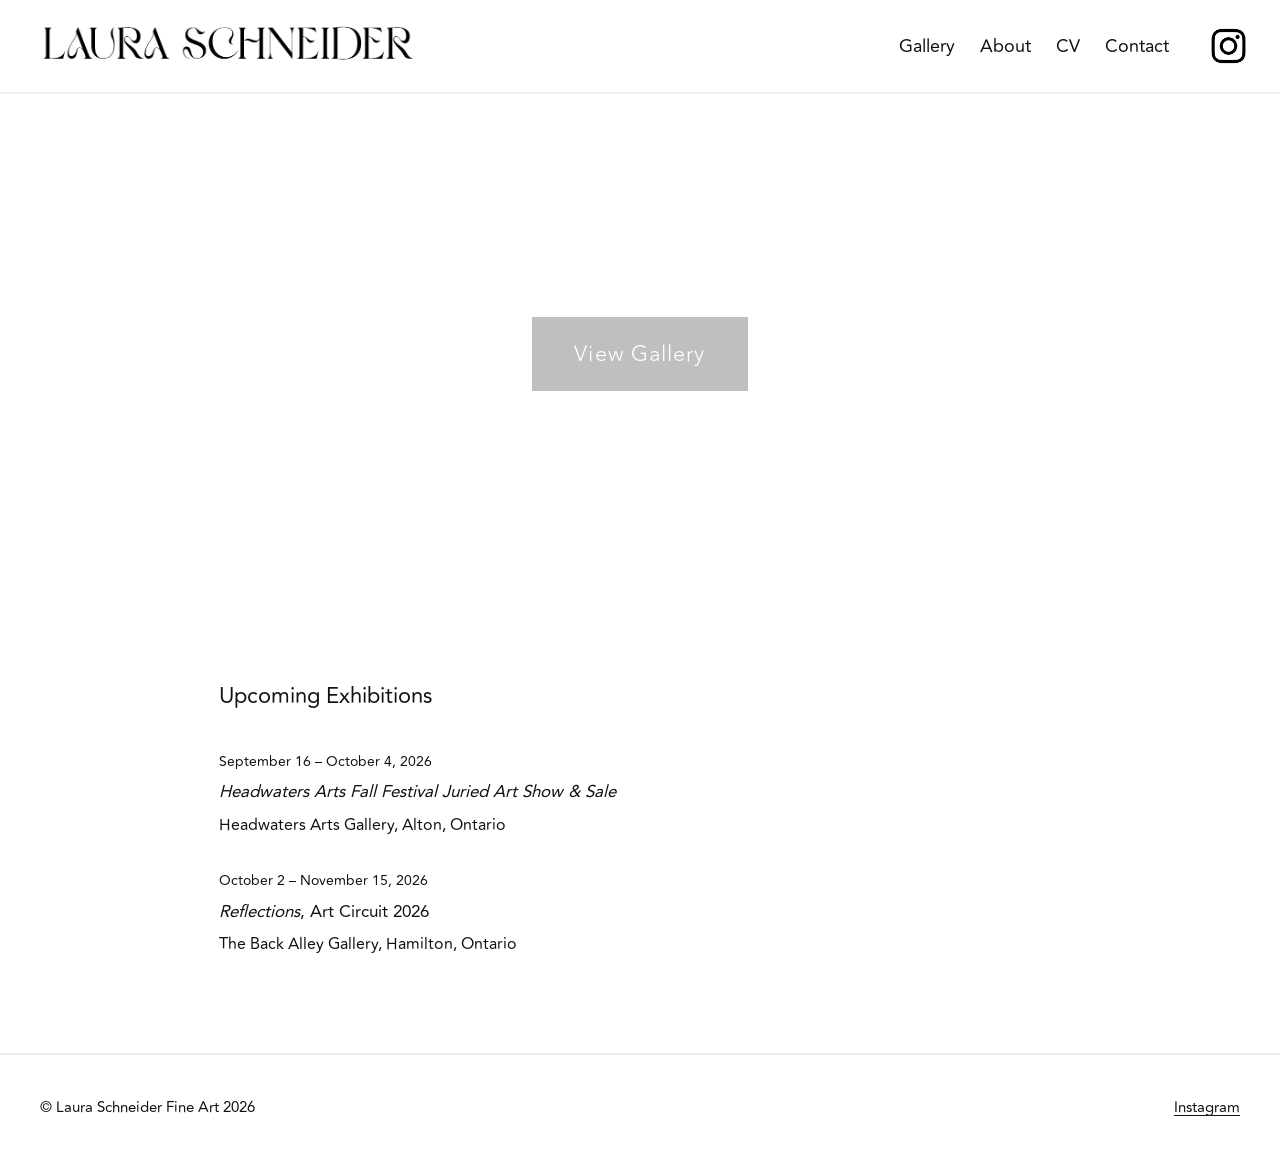
==== index.html @ dc7b81f4 "Add files via upload" ====
<!DOCTYPE html>
<html lang="en">
<head>
  <meta charset="UTF-8">

  <title>Laura Schneider Fine Art | Home</title>

  <meta
    name="description"
    content="Laura Schneider is a Canadian contemporary oil painter creating still lifes that explore distortion, light, and the quiet beauty of everyday objects."
  >

  <meta
    name="viewport"
    content="width=device-width, initial-scale=1.0"
  >

  <link
    rel="stylesheet"
    href="styles.css"
  >

  <link
    rel="icon"
    type="image/png"
    href="icons/favicon.png"
  >
</head>

<body>

<header>
  <a href="index.html" class="logo">
    <img
      src="icons/lauralogo.png"
      alt="Laura Schneider Fine Art"
    >
  </a>

  <nav id="nav">
    <a href="gallery.html">Gallery</a>
    <a href="about.html">About</a>
    <a href="curriculum vitae.html">CV</a>
    <a href="contact.html">Contact</a>

    <a
      href="https://www.instagram.com/lauraschneiderfineart"
      target="_blank"
      rel="noopener noreferrer"
      class="social-icon"
    >
      <img
        src="icons/igicon.png"
        alt="Instagram"
      >
    </a>
  </nav>

  <button
    class="hamburger"
    type="button"
    onclick="toggleMenu()"
    aria-label="Open menu"
    aria-expanded="false"
  >
    ☰
  </button>
</header>


<section class="home-hero">

  <div class="hero-slideshow">
    <div class="hero-slide slide-one"></div>
    <div class="hero-slide slide-two"></div>
    <div class="hero-slide slide-three"></div>
    <div class="hero-slide slide-four"></div>
  </div>

  <div class="hero-content">
    <a
      href="gallery.html"
      class="recent-works-button"
    >
      View Gallery
    </a>
  </div>

</section>


<section class="upcoming-exhibitions">

  <div class="upcoming-container">

    <h2>Upcoming Exhibitions</h2>

    <div class="upcoming-entry">
      <p class="upcoming-date">
        September 16 – October 4, 2026
      </p>

      <p class="upcoming-title">
        <em>
          Headwaters Arts Fall Festival Juried Art Show &amp; Sale
        </em>
      </p>

      <p>
        Headwaters Arts Gallery, Alton, Ontario
      </p>
    </div>

    <div class="upcoming-entry">
      <p class="upcoming-date">
        October 2 – November 15, 2026
      </p>

      <p class="upcoming-title">
        <em>Reflections</em>, Art Circuit 2026
      </p>

      <p>
        The Back Alley Gallery, Hamilton, Ontario
      </p>
    </div>

  </div>

</section>


<footer>
  <div class="footer-content">

    <p>
      © Laura Schneider Fine Art 2026
    </p>

    <div class="footer-socials">
      <a
        href="https://www.instagram.com/lauraschneiderfineart"
        target="_blank"
        rel="noopener noreferrer"
      >
        Instagram
      </a>
    </div>

  </div>
</footer>


<script>
  const nav = document.getElementById("nav");
  const hamburger = document.querySelector(".hamburger");

  function toggleMenu() {
    const isOpen = nav.classList.toggle("active");

    hamburger.setAttribute(
      "aria-expanded",
      isOpen ? "true" : "false"
    );
  }

  function closeMenu() {
    nav.classList.remove("active");
    hamburger.setAttribute("aria-expanded", "false");
  }

  document.addEventListener(
    "pointerdown",
    function (event) {
      if (!nav.classList.contains("active")) {
        return;
      }

      const clickedInsideNav =
        nav.contains(event.target);

      const clickedHamburger =
        hamburger.contains(event.target);

      if (
        !clickedInsideNav &&
        !clickedHamburger
      ) {
        closeMenu();
      }
    },
    true
  );

  nav.addEventListener(
    "click",
    function (event) {
      if (event.target.closest("a")) {
        closeMenu();
      }
    }
  );
</script>

</body>
</html>
---- styles.css ----
/* =============== FONTS =============== */

@font-face {
  font-family: 'AvenirR';
  src: url('Web Fonts/Avenir/Avenir Regular/Avenir Regular.ttf') format('truetype');
}

@font-face {
  font-family: 'AvenirL';
  src: url('Web Fonts/Avenir/Avenir Light/Avenir Light.ttf') format('truetype');
}

@font-face {
  font-family: 'Baskerville';
  src: url('Web Fonts/Baskerville/Baskerville LightA/Baskerville LightA.ttf') format('truetype');
}

@font-face {
  font-family: 'Tears';
  src: url('Web Fonts/Tears-of-Joy-Display-Serif/Fonts/Tears of Joy.ttf') format('truetype');
}


/* =============== BASE =============== */

* {
  margin: 0;
  padding: 0;
  box-sizing: border-box;
}

html,
body {
  min-height: 100%;
}

body {
  min-height: 100vh;
  display: flex;
  flex-direction: column;

  background: #fff;
  color: #111;

  font-family: 'AvenirR', sans-serif;
}

a {
  color: inherit;
}


/* =============== HEADER =============== */

header {
  position: sticky;
  top: 0;
  z-index: 1000;

  width: 100%;

  display: flex;
  justify-content: space-between;
  align-items: center;

  padding: 6px 30px;

  background: #fff;
  border-bottom: 2px solid #eee;
}

.logo {
  display: flex;
  align-items: center;
  margin-left: -10px;
}

.logo img {
  display: block;
  height: 80px;
  width: auto;
}

nav {
  display: flex;
  align-items: center;
  gap: 25px;
}

nav a {
  color: #111;
  text-decoration: none;
  font-size: 18px;
}

.social-icon {
  display: inline-flex;
  align-items: center;

  margin-left: 8px;
  margin-right: -5px;
}

.social-icon img {
  display: block;
  height: 40px;
  width: auto;
}

.hamburger {
  display: none;

  border: none;
  background: transparent;
  color: #111;

  font-family: inherit;
  font-size: 28px;
  line-height: 1;

  cursor: pointer;
}


/* =============== HOMEPAGE =============== */

.home-hero {
  position: relative;

  height: 45vh;
  min-height: 420px;

  overflow: hidden;
}

.hero-slideshow {
  position: absolute;
  inset: 0;
}

.hero-slide {
  position: absolute;
  inset: 0;

  background-size: cover;
  background-position: center;

  opacity: 0;
  filter: brightness(55%);

  animation:
    slideshow 20s infinite,
    zoom 20s infinite;
}

@keyframes zoom {
  from {
    transform: scale(1);
  }

  to {
    transform: scale(1.05);
  }
}

.slide-one {
  background-image: url("images/vortex_2026.jpg");
  animation-delay: 0s;
  background-position: 10% 25%;
}

.slide-two {
  background-image: url("images/chandelier_2026.jpg");
  animation-delay: 5s;
}

.slide-three {
  background-image: url("images/burning_match_2026.jpg");
  animation-delay: 10s;
  background-position: 10% 25%;
}

.slide-four {
  background-image: url("images/spellbound_2026.jpg");
  animation-delay: 15s;
}

@keyframes slideshow {
  0% {
    opacity: 0;
  }

  8% {
    opacity: 1;
  }

  28% {
    opacity: 1;
  }

  36% {
    opacity: 0;
  }

  100% {
    opacity: 0;
  }
}

.hero-content {
  position: relative;
  z-index: 2;

  height: 100%;

  display: flex;
  justify-content: center;
  align-items: center;
}

.recent-works-button {
  padding: 20px 42px;

  border: 1px solid #fff;

  background: rgba(0, 0, 0, 0.25);
  color: #fff;

  font-family: 'AvenirL', sans-serif;
  font-size: 22px;
  letter-spacing: 0.05em;

  text-decoration: none;

  transition: 0.25s ease;
}

.recent-works-button:hover {
  background: rgba(255, 255, 255, 0.2);
}


/* =============== UPCOMING EXHIBITIONS =============== */

.upcoming-exhibitions {
  padding: 70px 40px 80px;
  background: #fff;
}

.upcoming-container {
  max-width: 850px;
  margin: 0 auto;
}

.upcoming-container h2 {
  margin: 0 0 35px;

  font-size: 22px;
  font-weight: 400;
}

.upcoming-entry {
  margin-bottom: 28px;
}

.upcoming-entry:last-child {
  margin-bottom: 0;
}

.upcoming-entry p {
  margin: 0 0 6px;
  line-height: 1.6;
}

.upcoming-title {
  font-size: 17px;
}

.upcoming-date {
  margin-bottom: 8px;
  font-size: 14px;
}
/* =============== DESKTOP HOMEPAGE =============== */
@media (min-width: 1200px) {

  .home-hero {
    height: 55vh;
    min-height: 520px;
  }

  .upcoming-exhibitions {
    padding: 65px 40px 90px;
  }

  .upcoming-container {
    max-width: 560px;
    margin-left: 14vw;
    margin-right: 0;
  }

  .upcoming-container h2 {
    margin-bottom: 38px;
    text-align: left;
  }

  .upcoming-entry {
    margin-bottom: 32px;
  }

  /* CV */

  .cv-section {
    padding-left: 14vw;
    padding-right: 7vw;
  }

  .cv-container {
    max-width: 850px;
    margin: 0;
  }

}
/* =============== GALLERY =============== */

.gallery-section {
  flex: 1;
  padding: 50px 40px 80px;
}

.gallery {
  display: grid;
  grid-template-columns: repeat(3, 1fr);
  gap: 30px;
  align-items: start;
}
@media (min-width: 1200px) {
  .gallery {
    grid-template-columns: repeat(4, 1fr);
  }
}
.painting-link {
  display: block;
  text-decoration: none;
}

.painting-link img {
  display: block;

  width: 100%;
  height: auto;

  transition: opacity 0.25s ease;
}

.painting-link:hover img {
  opacity: 0.85;
}


/* =============== PAINTING DETAIL PAGE =============== */

.painting-page {
  flex: 1;

  padding: 20px 40px 50px;

  text-align: center;
}

.painting-viewer {
  position: relative;

  display: inline-block;

  width: 100%;
  max-width: 520px;
}

.painting-img {
  display: block;

  width: 100%;
  height: auto;

  opacity: 0.99;

  transition: opacity 10s ease;

  cursor: zoom-in;
}

.nav-arrow {
  position: absolute;
  top: 50%;

  transform: translateY(-50%);

  padding: 8px;

  color: #111;

  font-family: 'AvenirL', sans-serif;
  font-size: 42px;
  line-height: 1;

  text-decoration: none;

  transition: opacity 0.2s ease;
}

.nav-arrow:hover {
  opacity: 0.45;
}

.nav-arrow.left {
  left: -70px;
}

.nav-arrow.right {
  right: -70px;
}

.painting-meta {
  margin-top: 24px;
  text-align: center;
}

.painting-meta h2 {
  margin: 0 0 12px;

  font-family: 'Tears', serif;
  font-size: 34px;
  line-height: 1.1;
}

.painting-meta .meta-line {
  margin: 2px 0;

  font-family: 'AvenirL', sans-serif;
  font-size: 18px;
  line-height: 1.4;
}

.back-link {
  display: inline-block;

  margin: 24px 0 0;
  padding-left: 40px;

  color: #666;

  font-family: 'AvenirL', sans-serif;
  font-size: 16px;

  text-decoration: none;
}

.back-link:hover {
  color: #000;
}


/* =============== INQUIRY BUTTON =============== */

.inquiry-button {
  display: block;

  width: fit-content;

  margin: 24px auto;
  padding: 12px 24px;

  border: 1px solid #000;

  background: #fff;
  color: #000;

  font-family: 'AvenirL', sans-serif;
  font-size: 16px;

  cursor: pointer;
}


/* =============== PURCHASE INQUIRY POP-UP =============== */

.inquiry-modal {
  display: none;

  position: fixed;
  inset: 0;
  z-index: 1000;

  align-items: center;
  justify-content: center;

  padding: 24px;

  background: rgba(0, 0, 0, 0.45);
}

.inquiry-modal.is-open {
  display: flex;
}

.inquiry-box {
  position: relative;

  width: 100%;
  max-width: 500px;

  padding: 22px 40px 40px;

  background: #fff;

  text-align: center;
}

.inquiry-close {
  position: absolute;
  top: 12px;
  right: 16px;

  border: 0;

  background: transparent;

  font-size: 28px;

  cursor: pointer;
}

.inquiry-box {
  position: relative;

  width: 100%;
  max-width: 500px;

  padding: 22px 40px 40px;

  background: #fff;
  text-align: center;
}

.inquiry-subtitle {
  margin: 0;
  line-height: 1.2;
}

.inquiry-title {
  margin: 2px 0 22px;
  font-size: 18px;
  line-height: 1.2;
}


/* =============== INQUIRY FORM =============== */

#inquiry-form {
  display: flex;
  flex-direction: column;
  gap: 16px;

  text-align: left;
}

#inquiry-form input,
#inquiry-form textarea {
  width: 100%;

  padding: 12px;

  border: 1px solid #999;

  background: #fff;

  font-family: 'AvenirL', sans-serif;
  font-size: 16px;
}

#inquiry-form textarea {
  resize: vertical;
}

.send-inquiry-button {
  align-self: center;

  margin-top: 6px;
  padding: 12px 24px;

  border: 1px solid #111;

  background: #fff;
  color: #111;

  font-family: 'AvenirL', sans-serif;
  font-size: 16px;

  cursor: pointer;
}

.send-inquiry-button:hover {
  background: #111;
  color: #fff;
}

/* =============== FULL-SCREEN PAINTING VIEWER =============== */

.lightbox {
  position: fixed;
  inset: 0;
  z-index: 2000;

  display: none;
  grid-template-columns: 90px minmax(0, 1fr) 90px;
  align-items: center;

  padding: 30px;

  background: rgba(0, 0, 0, 0.94);
  overflow: hidden;
}

.lightbox.is-open {
  display: grid;
}

.lightbox-image {
  display: block;

  grid-column: 2;

  max-width: 100%;
  max-height: 90vh;

  justify-self: center;
  object-fit: contain;

  transform-origin: center center;
  transition: transform 0.1s ease;

  user-select: none;
  -webkit-user-drag: none;
}

.lightbox-close {
  position: absolute;
  top: 20px;
  right: 28px;
  z-index: 2002;

  padding: 8px;

  border: none;
  background: transparent;

  color: rgba(255, 255, 255, 0.35);

  font-size: 40px;
  line-height: 1;

  cursor: pointer;
}

.lightbox-arrow {
  position: static;
  z-index: 2002;

  padding: 20px;

  border: none;
  background: transparent;

  color: rgba(255, 255, 255, 0.15);

  font-size: 48px;
  line-height: 1;

  cursor: pointer;

  transition: opacity 0.2s ease;
}

.lightbox-arrow:hover {
  color: rgba(255, 255, 255, 0.8);
}

.lightbox-prev {
  grid-column: 1;
  justify-self: center;
}

.lightbox-next {
  grid-column: 3;
  justify-self: center;
}
/* =============== ABOUT PAGE =============== */

.about-section {
  flex: 1;

  padding: 55px 7vw 90px;
}

.about-container {
  display: flex;
  gap: 70px;
  align-items: flex-start;

  max-width: 1200px;
  margin: 0 auto;
}

.about-image {
  width: 370px;
  flex-shrink: 0;
}

.about-image img {
  display: block;
  width: 100%;
}

.photo-credit {
  margin: 5px 0 0;

  color: #777;

  font-family: 'Baskerville', serif;
  font-style: italic;
  font-size: 13px;
  line-height: 1.2;
  letter-spacing: 0.02em;
}

.about-text {
  max-width: 620px;
  padding-top: 0;
}

.about-text h1 {
  margin: -8px 0 0;

  font-family: 'AvenirL', sans-serif;
  font-weight: 400;
  font-size: 35px;
}

.artist-heading {
  margin-bottom: 30px;
}

.about-text h2 {
  margin: 0 0 18px;

  font-family: 'AvenirL', sans-serif;
  font-weight: 400;
  font-size: 18px;

  letter-spacing: 0.08em;
  text-transform: uppercase;
}

.about-text p {
  margin: 0 0 22px;

  font-family: 'Baskerville', serif;
  font-size: 19px;
  line-height: 1.65;
}

.statement {
  margin-bottom: 45px;
}

.bio p {
  max-width: 560px;
}


/* =============== CV PAGE =============== */

.cv-container {
  width: 100%;
  max-width: 850px;

  margin: 0 auto;
}

.cv-section .about-text {
  width: 100%;
}

.cv-category {
  margin-bottom: 55px;
}

.cv-category h2 {
  margin-bottom: 25px;
}

.cv-year,
.cv-entry {
  margin-bottom: 28px;
}

.cv-year p,
.cv-entry p {
  margin: 0 0 12px;
  line-height: 1.7;
}

.cv-year p:first-child,
.cv-entry p:first-child {
  font-family: 'AvenirL', sans-serif;
}


/* =============== CONTACT PAGE =============== */

.contact-section {
  flex: 1;

  width: 100%;
  max-width: 620px;

  margin: 0 auto;
  padding: 60px 24px 100px;

  text-align: center;
}

.contact-section h2 {
  margin: 0 0 24px;

  font-family: 'AvenirL', sans-serif;
  font-size: 44px;
  font-weight: normal;
}

.contact-email {
  margin-bottom: 34px;

  font-family: 'Baskerville', serif;
  font-size: 20px;
  line-height: 1.6;
}

.contact-email a {
  font-family: 'Baskerville', serif;

  text-decoration: none;

  border-bottom: 1px solid #ccc;
}

.contact-info {
  margin: 0 0 16px;
  font-size: 16px;
}

#contact-form {
  display: flex;
  flex-direction: column;
  gap: 16px;

  width: 100%;
}

#contact-form input,
#contact-form textarea {
  width: 100%;

  padding: 16px 18px;

  border: 1px solid #ccc;
  border-radius: 0;

  background: #fff;
  color: #111;

  font-family: 'AvenirL', sans-serif;
  font-size: 16px;
}

#contact-form input {
  height: 68px;
}

#contact-form textarea {
  min-height: 285px;
  resize: vertical;
}

#contact-form input:focus,
#contact-form textarea:focus {
  outline: 1px solid #111;
  border-color: #111;
}

#contact-form button {
  width: 100%;

  padding: 18px;

  border: 1px solid #111;
  border-radius: 0;

  background: #111;
  color: #fff;

  font-family: 'AvenirL', sans-serif;
  font-size: 16px;

  cursor: pointer;
}

#contact-form button:hover {
  background: #fff;
  color: #111;
}


/* =============== PRINTS PAGE =============== */

.prints-section {
  max-width: 700px;

  margin: 80px auto;
  padding: 0 24px;

  text-align: center;
}

.prints-section h2 {
  margin-bottom: 24px;
}

.prints-intro {
  font-size: 1.2rem;
  line-height: 1.8;
}


/* =============== THANK YOU PAGE =============== */

.thank-you-page {
  flex: 1;

  display: flex;
  flex-direction: column;
  align-items: center;

  padding-top: 140px;
  padding-left: 40px;
  padding-right: 40px;

  text-align: center;
}

.thank-you-page h1 {
  margin-bottom: 18px;

  font-family: 'AvenirL', sans-serif;
  font-size: 36px;
  font-weight: 400;
}

.thank-you-page p {
  margin-bottom: 70px;

  font-family: 'Baskerville', serif;
  font-size: 22px;
}

.thank-you-back-link {
  display: inline-block;

  color: #666;

  font-family: 'AvenirL', sans-serif;
  font-size: 16px;

  text-decoration: none;
}

.thank-you-back-link:hover {
  color: #000;
}


/* =============== FOOTER =============== */

footer {
  margin-top: auto;

  width: 100%;

  padding: 40px;

  border-top: 2px solid #eee;
}

.footer-content {
  display: flex;
  justify-content: space-between;
  align-items: center;
}

.footer-content p,
.footer-socials a {
  font-family: 'AvenirR', sans-serif;
  font-size: 15px;
}

.footer-socials a {
  color: #111;
  text-decoration: underline;
  text-underline-offset: 3px;
}


/* =============== MOBILE =============== */

@media (max-width: 768px) {

  /* HEADER */

  header {
    padding: 8px 20px;
  }

  .logo img {
    height: 62px;
  }

  nav {
    position: fixed;
    top: 78px;
    right: -100%;
    z-index: 999;

    width: 220px;
    height: calc(100vh - 78px);

    display: flex;
    flex-direction: column;
    align-items: flex-start;
    gap: 22px;

    padding: 30px;

    background: #fff;
    border-left: 1px solid #eee;

    transition: right 0.3s ease;
  }

  nav.active {
    right: 0;
  }

  .hamburger {
    display: block;

    padding: 10px;
    margin-right: -10px;

    border: none;

    background: transparent;
    color: #111;

    font-size: 40px;
    line-height: 1;

    cursor: pointer;

    transform: translateY(-4px);
  }

  #nav a {
    font-size: 22px;
  }

  #nav .social-icon {
    align-self: flex-start;

    margin-left: 0;
    margin-right: 0;
    padding-left: 0;

    transform: translateX(-10px);
  }

  #nav .social-icon img {
    height: 48px;
    width: auto;
  }


  /* HOMEPAGE */

  .home-hero {
    height: 55vh;
    min-height: 460px;
  }

  .hero-slide {
    background-position: center center;
  }

  .upcoming-exhibitions {
    padding-top: 35px;
  }


  /* GALLERY */

  .gallery {
    grid-template-columns: 1fr;
  }

  .gallery-section {
    padding-left: 24px;
    padding-right: 24px;
  }


  /* PAINTING PAGE */

  .painting-page {
    padding: 0 24px 50px;
  }

  .painting-viewer {
    max-width: 88vw;
  }

  .painting-viewer .nav-arrow {
    display: none;
  }

  .back-link {
    margin-top: 0;
    margin-bottom: 0;

    padding-top: 20px;
    padding-bottom: 20px;
  }

  .lightbox-arrow {
    display: none;
  }

  .lightbox-image {
    width: auto;
    height: auto;

    max-width: 94vw;
    max-height: 88vh;

    object-fit: contain;
  }


  /* ABOUT */

  .about-section {
    padding-left: 24px;
    padding-right: 24px;
  }

  .about-container {
    display: flex;
    flex-direction: column;
    gap: 30px;
  }

  .about-text {
    max-width: 100%;
    order: 1;
  }

  .about-image {
    width: 100%;

    margin: 0 auto;

    order: 2;
  }

  .about-image img {
    display: block;

    width: 100%;
    height: auto;
  }

  .photo-credit {
    margin-top: 5px;

    font-size: 11px;

    text-align: center;
  }

  .about-section h2 {
    margin-top: 0;
  }


  /* CONTACT */

  .contact-section {
    padding: 30px 24px 100px;
  }


  /* FOOTER */

  .footer-content {
    flex-direction: column;
    gap: 14px;

    text-align: center;
  }

  .footer-socials {
    display: none;
  }
}
/* =============== DESKTOP CV POSITION =============== */

@media (min-width: 1200px) {

  .cv-section {
    padding-left: 14vw;
    padding-right: 7vw;
  }

  .cv-section .cv-container {
    max-width: 850px;
    margin-left: 0;
    margin-right: auto;
  }

}
/* =============== DESKTOP ABOUT POSITION =============== */

@media (min-width: 1200px) {

  .about-section:not(.cv-section) {
    padding-left: 14vw;
    padding-right: 7vw;
  }

  .about-section:not(.cv-section) .about-container {
    max-width: none;
    width: 100%;
    margin: 0;

    display: flex;
    justify-content: space-between;
    align-items: flex-start;
    gap: 80px;
  }

  .about-section:not(.cv-section) .about-text {
    width: 58%;
    max-width: 720px;
  }

 .about-section:not(.cv-section) .about-image {
  width: 390px;
  flex-shrink: 0;
  margin-left: 40px;
  margin-right: auto;
}
}
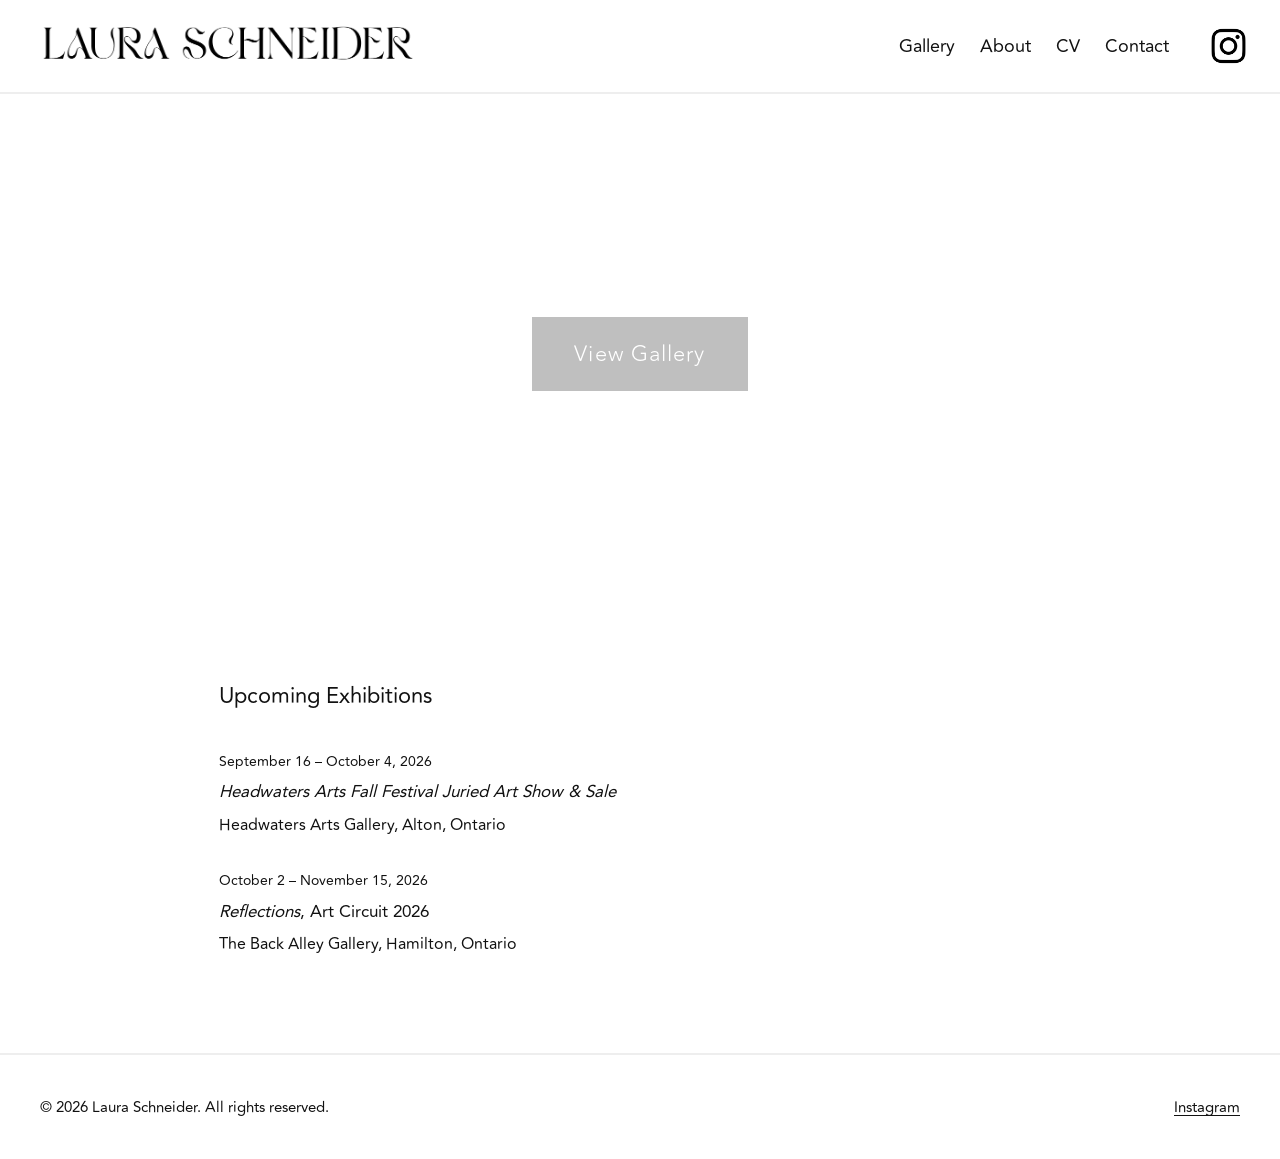
==== commit cae69d11: "Update website files" ====
--- a/index.html
+++ b/index.html
@@ -134,7 +134,7 @@
   <div class="footer-content">
 
     <p>
-      © Laura Schneider Fine Art 2026
+      © 2026 Laura Schneider. All rights reserved.
     </p>
 
     <div class="footer-socials">
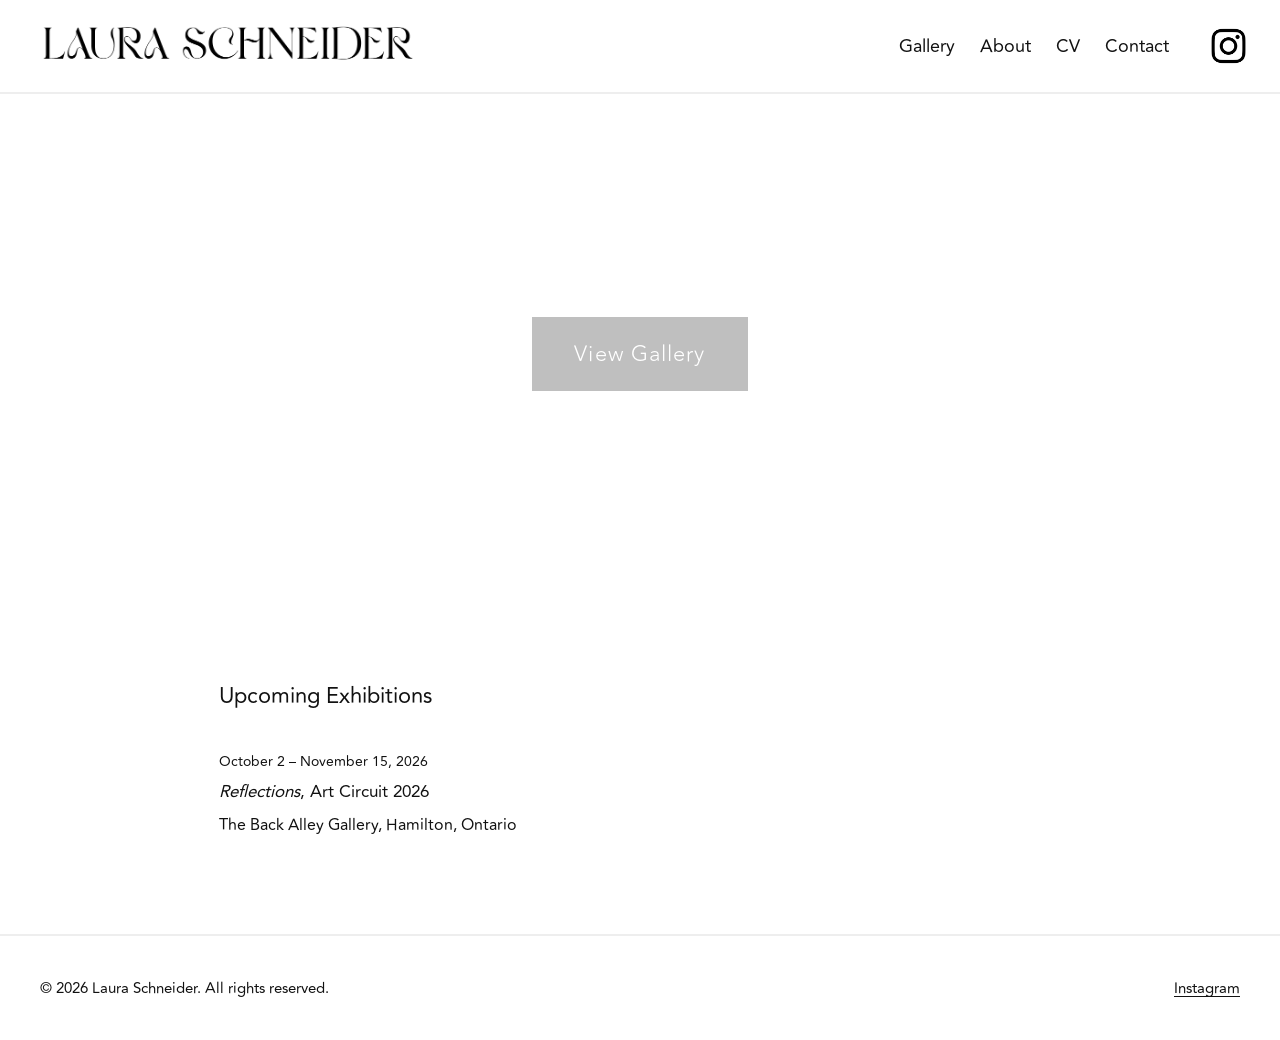
==== commit f781606f: "Update index.html Removed expired exhibition." ====
--- a/index.html
+++ b/index.html
@@ -9,6 +9,17 @@
     name="description"
     content="Laura Schneider is a Canadian contemporary oil painter creating still lifes that explore distortion, light, and the quiet beauty of everyday objects."
   >
+
+  <meta property="og:title" content="Laura Schneider Fine Art | Home">
+<meta property="og:description" content="Laura Schneider is a Canadian contemporary oil painter creating still lifes that explore distortion, light, and the quiet beauty of everyday objects.">
+<meta property="og:image" content="https://lauraschneiderfineart.com/images/chandelier_2026.jpg">
+<meta property="og:url" content="https://lauraschneiderfineart.com/">
+<meta property="og:type" content="website">
+
+<meta name="twitter:card" content="summary_large_image">
+<meta name="twitter:title" content="Laura Schneider Fine Art | Home">
+<meta name="twitter:description" content="Laura Schneider is a Canadian contemporary oil painter creating still lifes that explore distortion, light, and the quiet beauty of everyday objects.">
+<meta name="twitter:image" content="https://lauraschneiderfineart.com/images/chandelier_2026.jpg">
 
   <meta
     name="viewport"
@@ -97,22 +108,6 @@
 
     <div class="upcoming-entry">
       <p class="upcoming-date">
-        September 16 – October 4, 2026
-      </p>
-
-      <p class="upcoming-title">
-        <em>
-          Headwaters Arts Fall Festival Juried Art Show &amp; Sale
-        </em>
-      </p>
-
-      <p>
-        Headwaters Arts Gallery, Alton, Ontario
-      </p>
-    </div>
-
-    <div class="upcoming-entry">
-      <p class="upcoming-date">
         October 2 – November 15, 2026
       </p>
 
--- a/styles.css
+++ b/styles.css
@@ -458,6 +458,10 @@
 .back-link:hover {
   color: #000;
 }
+#painting-availability {
+  font-family: 'AvenirR', sans-serif;
+  font-weight: bold;
+}
 
 
 /* =============== INQUIRY BUTTON =============== */
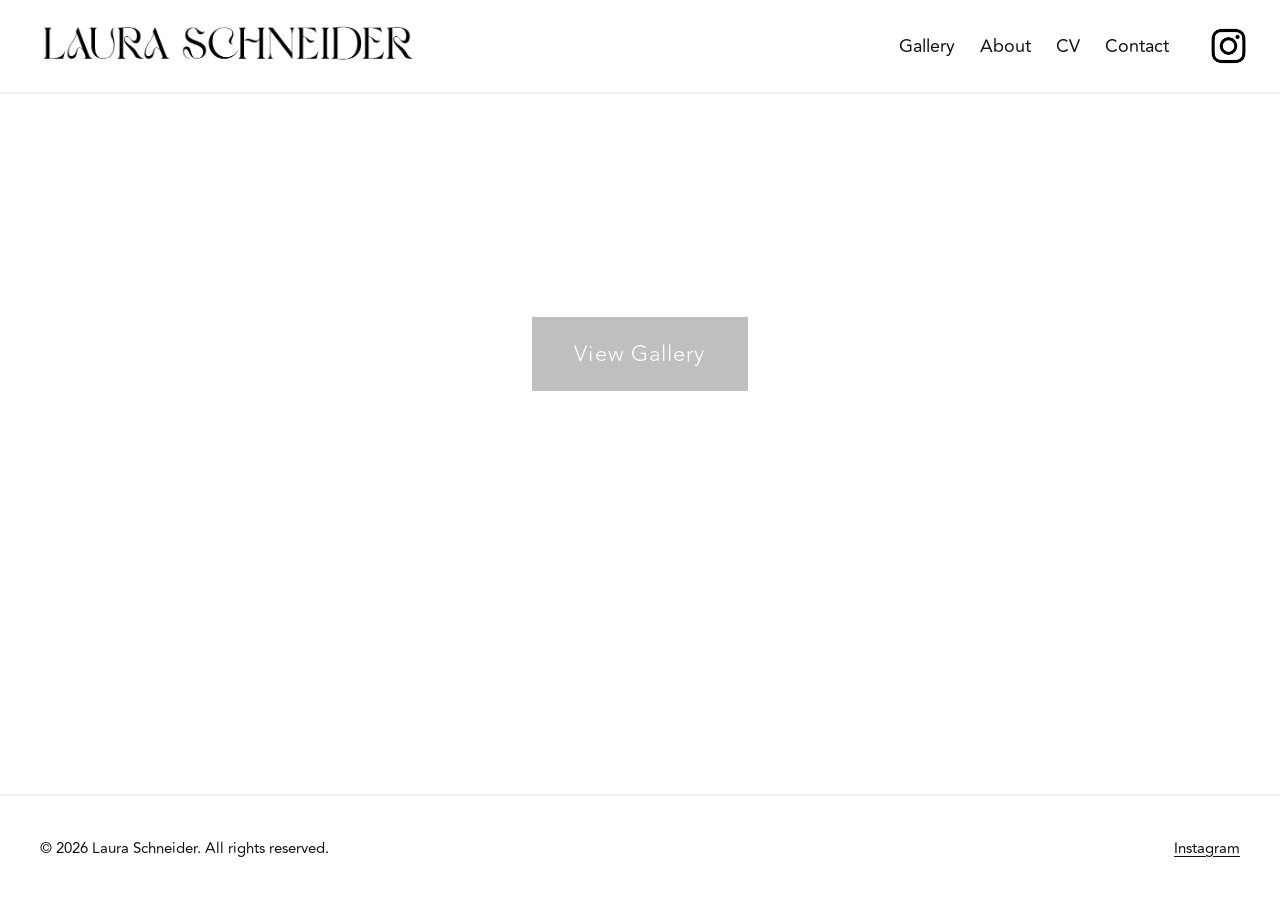
==== commit 3de21265: "Update index.html Removed upcoming section" ====
--- a/index.html
+++ b/index.html
@@ -100,31 +100,6 @@
 </section>
 
 
-<section class="upcoming-exhibitions">
-
-  <div class="upcoming-container">
-
-    <h2>Upcoming Exhibitions</h2>
-
-    <div class="upcoming-entry">
-      <p class="upcoming-date">
-        October 2 – November 15, 2026
-      </p>
-
-      <p class="upcoming-title">
-        <em>Reflections</em>, Art Circuit 2026
-      </p>
-
-      <p>
-        The Back Alley Gallery, Hamilton, Ontario
-      </p>
-    </div>
-
-  </div>
-
-</section>
-
-
 <footer>
   <div class="footer-content">
 
